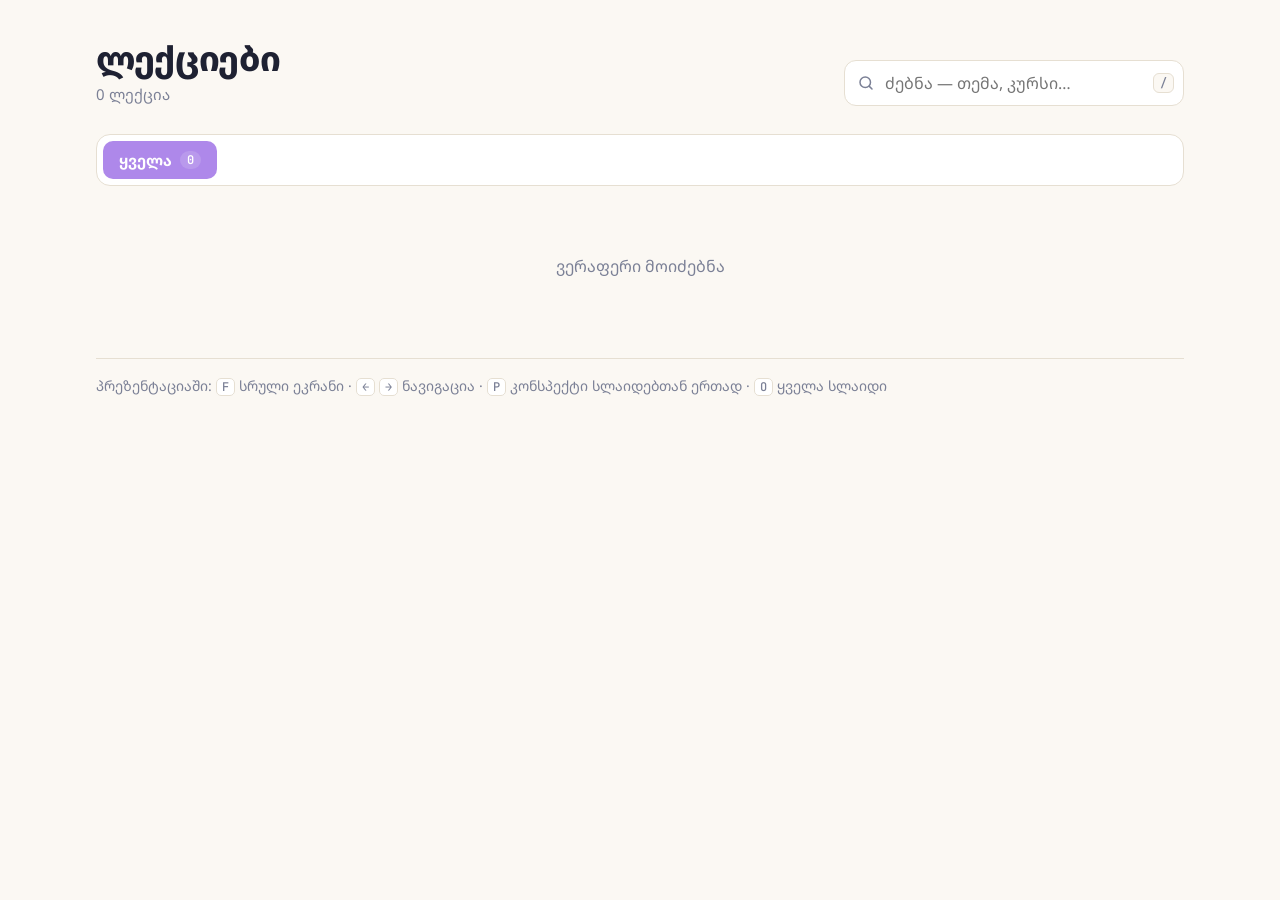
==== engine/index.html @ 10379c51 "AI მოდული: ლექციების ბიბლიოთეკა + ლექცია 01 - engine/, build.py, vercel.json — learn-easily/backend-" ====
<!doctype html>
<html lang="ka"><head><meta charset="utf-8"><meta name="viewport" content="width=device-width,initial-scale=1">
<title>ლექციები</title>
<link rel="preconnect" href="https://fonts.googleapis.com"><link rel="preconnect" href="https://fonts.gstatic.com" crossorigin>
<link href="https://fonts.googleapis.com/css2?family=Noto+Sans+Georgian:wght@400;600;700;800&family=JetBrains+Mono:wght@500;700&display=swap" rel="stylesheet">
<style>
:root{--bg:#fbf8f3;--card:#fff;--ink:#1e2132;--muted:#7b8096;--line:#e6dfd2;--accent:#6d28d9;--accent-soft:#f3effe;--teal:#0d9488;
  --mono:"JetBrains Mono",ui-monospace,monospace;--sans:"Noto Sans Georgian",system-ui,sans-serif}
*{box-sizing:border-box}
body{margin:0;background:var(--bg);color:var(--ink);font:16px/1.5 var(--sans)}
main{max-width:1120px;margin:0 auto;padding:40px 16px 80px}
header{display:flex;align-items:end;justify-content:space-between;gap:16px;flex-wrap:wrap;margin-bottom:28px}
h1{font-size:34px;line-height:1.1;margin:0;font-weight:800;letter-spacing:-.01em}
.sub{color:var(--muted);margin-top:6px;font-size:15px}
.search{position:relative;flex:0 1 340px;min-width:220px}
.search input{width:100%;font:16px var(--sans);padding:11px 14px 11px 40px;border:1px solid var(--line);border-radius:12px;background:var(--card);color:var(--ink);outline:none}
.search input:focus{border-color:var(--accent);box-shadow:0 0 0 3px var(--accent-soft)}
.search svg{position:absolute;left:13px;top:50%;transform:translateY(-50%);color:var(--muted)}
.search kbd{position:absolute;right:10px;top:50%;transform:translateY(-50%);font:500 12px var(--mono);color:var(--muted);border:1px solid var(--line);border-radius:6px;padding:1px 6px;background:var(--bg)}
.last{display:none;align-items:center;gap:12px;background:var(--accent-soft);border:1px solid #ddd2fb;border-radius:14px;padding:12px 16px;margin-bottom:28px;color:var(--ink);text-decoration:none}
.last.on{display:flex}
.last .lbl{font:700 12px var(--mono);color:var(--accent);text-transform:uppercase;letter-spacing:.04em;white-space:nowrap}
.last .t{font-weight:700;overflow:hidden;text-overflow:ellipsis;white-space:nowrap}
.last .go{margin-left:auto;font:700 14px var(--mono);color:var(--accent);white-space:nowrap}
.tabs{display:flex;gap:8px;flex-wrap:wrap;margin:0 0 28px;padding:6px;background:var(--card);border:1px solid var(--line);border-radius:14px}
.tab{all:unset;cursor:pointer;display:flex;align-items:center;gap:8px;font:700 15px var(--sans);padding:9px 16px;border-radius:10px;color:var(--muted)}
.tab:hover{color:var(--ink);background:var(--bg)}
.tab.on{background:var(--c,var(--accent));color:#fff}
.tab .n{font:600 12px var(--mono);padding:1px 7px;border-radius:999px;background:color-mix(in srgb,currentColor 14%,transparent)}
.tab.none{opacity:.55}
.course{margin:0 0 46px}
.course>h2{display:flex;align-items:center;gap:12px;font-size:28px;margin:0 0 18px;font-weight:800}
.course>h2::before{content:"";width:6px;height:28px;border-radius:3px;background:var(--c)}
.course>h2 small{font:500 13px var(--mono);color:var(--muted)}
.course .soon{color:var(--muted);background:var(--card);border:1px dashed var(--line);border-radius:16px;padding:22px;text-align:center}
.grid{display:grid;grid-template-columns:repeat(auto-fill,minmax(280px,1fr));gap:16px}
.card{position:relative;display:flex;flex-direction:column;background:var(--card);border:1px solid var(--line);border-radius:16px;padding:18px 18px 16px;
  transition:transform .15s,box-shadow .15s,border-color .15s;box-shadow:0 1px 2px rgba(30,33,50,.04)}
.card:hover{transform:translateY(-2px);box-shadow:0 10px 24px rgba(30,33,50,.08);border-color:#d6ccbb}
.card::before{content:"";position:absolute;left:0;top:18px;bottom:18px;width:4px;border-radius:0 4px 4px 0;background:var(--c,var(--accent))}
.card .top{display:flex;align-items:center;justify-content:space-between;margin-bottom:10px}
.num{font:700 13px var(--mono);color:var(--c,var(--accent));background:color-mix(in srgb,var(--c,var(--accent)) 10%,#fff);padding:3px 9px;border-radius:999px}
.slides{font:500 13px var(--mono);color:var(--muted)}
.title{font-weight:700;font-size:18px;line-height:1.35;color:var(--ink);text-decoration:none;flex:1;margin-bottom:14px}
.title::after{content:"";position:absolute;inset:0;border-radius:16px}
.card:hover .title{color:var(--c,var(--accent))}
.meta{position:relative;z-index:1;font:500 13px var(--mono);margin:-6px 0 12px}
.meta summary{cursor:pointer;color:var(--teal);list-style:none}.meta summary::-webkit-details-marker{display:none}
.meta details a{display:inline-block;margin:6px 10px 0 0;color:var(--teal);text-decoration:none}.meta details a:hover{text-decoration:underline}
.acts{position:relative;z-index:1;display:flex;gap:8px}
.btn{flex:1;text-align:center;font:700 14px var(--sans);text-decoration:none;border-radius:10px;padding:9px 12px;white-space:nowrap;border:1px solid var(--line);color:var(--ink);background:var(--card)}
.btn:hover{border-color:var(--ink)}
.btn.play{flex:1.6;background:var(--c,var(--accent));border-color:var(--c,var(--accent));color:#fff}
.btn.play:hover{filter:brightness(.92)}
.empty{display:none;color:var(--muted);text-align:center;padding:40px 0}
.hidden{display:none!important}
footer{color:var(--muted);font-size:14px;margin-top:40px;border-top:1px solid var(--line);padding-top:16px}
footer kbd{font:500 12px var(--mono);border:1px solid var(--line);border-radius:5px;padding:0 5px;background:var(--card)}
@media (max-width:640px){
  h1{font-size:28px}.search{flex-basis:100%}
}
</style></head>
<body><main>
<header>
  <div><h1>ლექციები</h1><div class="sub" id="sub"></div></div>
  <label class="search"><svg width="18" height="18" viewBox="0 0 24 24" fill="none" stroke="currentColor" stroke-width="2" stroke-linecap="round"><circle cx="11" cy="11" r="7"/><path d="m20 20-3.5-3.5"/></svg>
    <input id="q" type="search" placeholder="ძებნა — თემა, კურსი…" autocomplete="off"><kbd>/</kbd></label>
</header>
<a class="last" id="last"><span class="lbl">ბოლოს გახსნილი</span><span class="t"></span><span class="go">გაგრძელება →</span></a>
<nav class="tabs" id="tabs"></nav>
<div id="courses"></div>
<div class="empty" id="empty">ვერაფერი მოიძებნა</div>
<footer>პრეზენტაციაში: <kbd>F</kbd> სრული ეკრანი · <kbd>←</kbd> <kbd>→</kbd> ნავიგაცია · <kbd>P</kbd> კონსპექტი სლაიდებთან ერთად · <kbd>O</kbd> ყველა სლაიდი</footer>
</main>
<script>
const CATALOG = /*CATALOG*/[];
const esc = s => String(s).replace(/[&<>"]/g, c => ({ '&': '&amp;', '<': '&lt;', '>': '&gt;', '"': '&quot;' })[c]);
const total = CATALOG.reduce((n, c) => n + c.lectures.length, 0);
document.getElementById('sub').textContent = `${total} ლექცია`;

const COLORS = ['#6d28d9', '#0d9488', '#2563eb', '#d97706', '#db2777'];
const courses = CATALOG.map((c, i) => ({ ...c, color: COLORS[i % COLORS.length], count: c.lectures.length }));

const card = c => l => {
  const href = `${c.slug}/${l.slug}/`;
  const name = `${esc(c.title)} · ${l.num} — ${esc(l.title)}`;
  const mats = l.materials.length ? `<div class="meta"><details><summary>📎 მასალები · ${l.materials.length} ფაილი</summary>${l.materials.map(m => `<a href="${href}materials/${encodeURIComponent(m)}" download>${esc(m)}</a>`).join('')}</details></div>` : '';
  return `<article class="card" data-text="${esc((c.title + ' ' + l.title + ' ' + l.materials.join(' ')).toLowerCase())}">
    <div class="top"><span class="num">ლექცია ${l.num}</span><span class="slides">${l.slides} სლაიდი</span></div>
    <a class="title" href="${href}" data-open="${name}">${esc(l.title)}</a>
    ${mats}
    <div class="acts"><a class="btn play" href="${href}" data-open="${name}">▶ პრეზენტაცია</a>${l.study ? `<a class="btn" href="${href}study.html">📖 კონსპექტი</a>` : ``}</div>
  </article>`;
};
document.getElementById('courses').innerHTML = courses.map(c => `
  <section class="course" data-cat="${esc(c.slug)}" style="--c:${c.color}">
    <h2>${esc(c.title)}<small>${c.count} ლექცია</small></h2>
    ${c.count ? `<div class="grid">${c.lectures.map(card(c)).join('')}</div>` : `<div class="soon">ლექციები მალე დაემატება</div>`}
  </section>`).join('');

// category tabs — the choice lives in the URL (#devops), so a category can be linked directly
const tabs = document.getElementById('tabs');
tabs.innerHTML = [{ slug: '', title: 'ყველა', count: total, color: '' }, ...courses].map(k =>
  `<button class="tab${k.count ? '' : ' none'}" data-cat="${k.slug}" style="${k.color ? `--c:${k.color}` : ''}">${esc(k.title)}<span class="n">${k.count}</span></button>`).join('');
let cur = '';
function showCat(slug) {
  cur = courses.some(k => k.slug === slug) ? slug : '';
  tabs.querySelectorAll('.tab').forEach(t => t.classList.toggle('on', t.dataset.cat === cur));
  applyFilter();
}
tabs.addEventListener('click', e => {
  const t = e.target.closest('.tab'); if (!t) return;
  history.replaceState(null, '', t.dataset.cat ? '#' + t.dataset.cat : location.pathname);
  showCat(t.dataset.cat);
});

// last opened (per-browser convenience only)
const lastEl = document.getElementById('last');
try {
  const last = JSON.parse(localStorage.getItem('lectures:last') || 'null');
  if (last && last.href) { lastEl.href = last.href; lastEl.querySelector('.t').textContent = last.title; lastEl.classList.add('on'); }
} catch (e) {}
document.addEventListener('click', e => {
  const a = e.target.closest('a[data-open]'); if (!a) return;
  try { localStorage.setItem('lectures:last', JSON.stringify({ href: a.getAttribute('href'), title: a.dataset.open })); } catch (e) {}
});

// search + category filter
const q = document.getElementById('q');
function applyFilter() {
  const words = q.value.toLowerCase().trim().split(/\s+/).filter(Boolean);
  let any = 0;
  document.querySelectorAll('.course').forEach(sec => {
    const inCat = !cur || sec.dataset.cat === cur;
    let n = 0;
    sec.querySelectorAll('.card').forEach(r => { const hit = words.every(w => r.dataset.text.includes(w)); r.classList.toggle('hidden', !hit); n += hit; });
    // an empty course shows its "soon" note only when its own tab is picked
    const soon = !sec.querySelector('.card') && cur === sec.dataset.cat && !words.length;
    sec.classList.toggle('hidden', !inCat || !(n || soon));
    if (inCat) any += n || soon;
  });
  document.getElementById('empty').style.display = any ? 'none' : 'block';
  lastEl.classList.toggle('hidden', !!words.length);
}
q.addEventListener('input', applyFilter);
showCat(location.hash.slice(1));
addEventListener('hashchange', () => showCat(location.hash.slice(1)));
document.addEventListener('keydown', e => {
  if (e.key === '/' && document.activeElement !== q) { e.preventDefault(); q.focus(); }
  if (e.key === 'Escape' && document.activeElement === q) { q.value = ''; q.dispatchEvent(new Event('input')); q.blur(); }
});
</script>
</body></html>
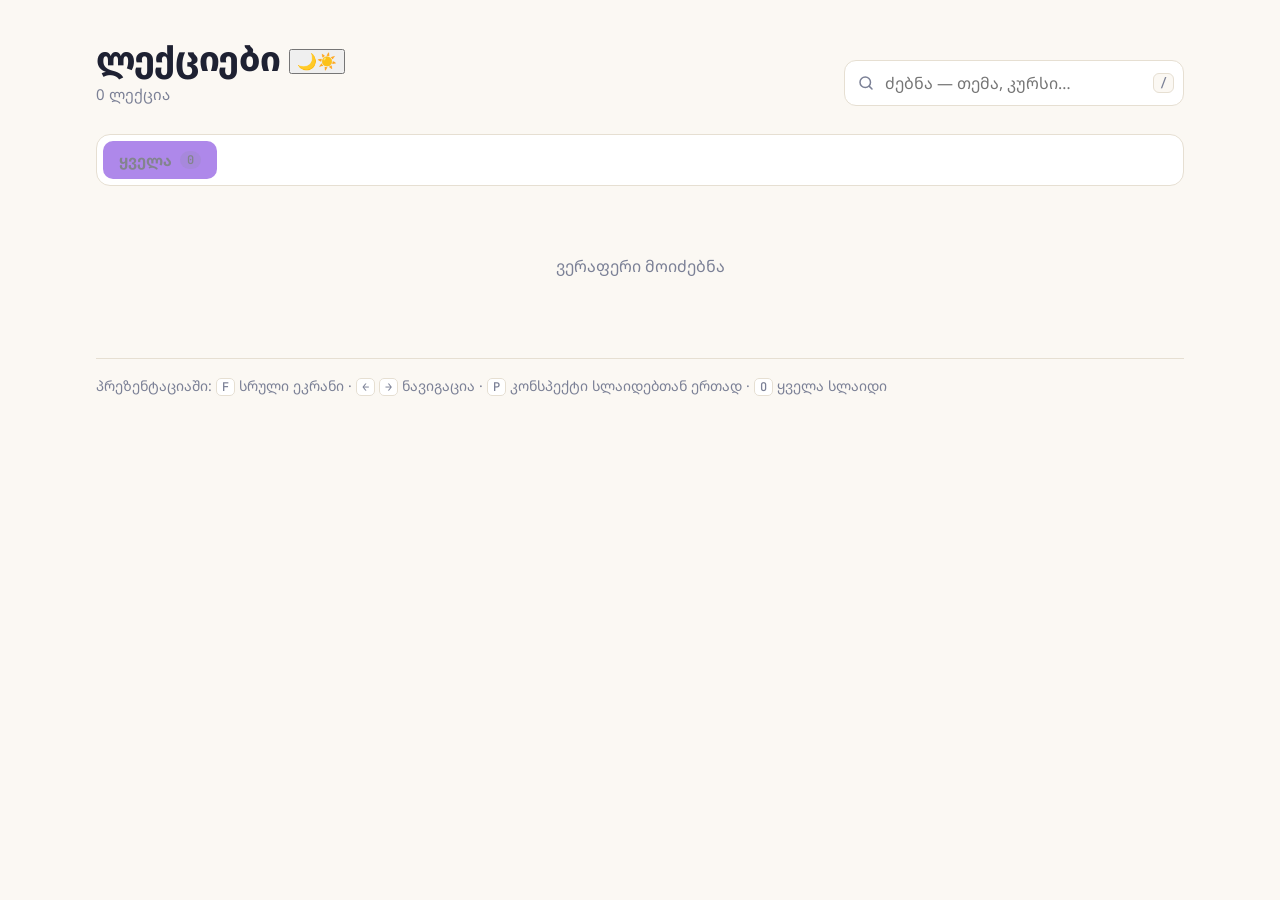
==== commit 4690e2e6: "მუქი თემა ყველა გვერდზე; პრეზენტაციის ინგლისური ვერსია (deck.en.json → index.en.html) Co-Authored-By" ====
--- a/engine/index.html
+++ b/engine/index.html
@@ -3,8 +3,10 @@
 <title>ლექციები</title>
 <link rel="preconnect" href="https://fonts.googleapis.com"><link rel="preconnect" href="https://fonts.gstatic.com" crossorigin>
 <link href="https://fonts.googleapis.com/css2?family=Noto+Sans+Georgian:wght@400;600;700;800&family=JetBrains+Mono:wght@500;700&display=swap" rel="stylesheet">
+<!--THEME-->
 <style>
-:root{--bg:#fbf8f3;--card:#fff;--ink:#1e2132;--muted:#7b8096;--line:#e6dfd2;--accent:#6d28d9;--accent-soft:#f3effe;--teal:#0d9488;
+html[data-theme=dark]{--k1:#ab9ff2;--k2:#72bfb3;--k3:#8aa9e6;--k4:#dfa96e;--k5:#e29bba}
+:root{--bg:#fbf8f3;--card:#fff;--ink:#1e2132;--muted:#7b8096;--line:#e6dfd2;--line2:#d6ccbb;--k1:#6d28d9;--k2:#0d9488;--k3:#2563eb;--k4:#d97706;--k5:#db2777;--accent:#6d28d9;--accent-soft:#f3effe;--teal:#0d9488;
   --mono:"JetBrains Mono",ui-monospace,monospace;--sans:"Noto Sans Georgian",system-ui,sans-serif}
 *{box-sizing:border-box}
 body{margin:0;background:var(--bg);color:var(--ink);font:16px/1.5 var(--sans)}
@@ -17,7 +19,7 @@
 .search input:focus{border-color:var(--accent);box-shadow:0 0 0 3px var(--accent-soft)}
 .search svg{position:absolute;left:13px;top:50%;transform:translateY(-50%);color:var(--muted)}
 .search kbd{position:absolute;right:10px;top:50%;transform:translateY(-50%);font:500 12px var(--mono);color:var(--muted);border:1px solid var(--line);border-radius:6px;padding:1px 6px;background:var(--bg)}
-.last{display:none;align-items:center;gap:12px;background:var(--accent-soft);border:1px solid #ddd2fb;border-radius:14px;padding:12px 16px;margin-bottom:28px;color:var(--ink);text-decoration:none}
+.last{display:none;align-items:center;gap:12px;background:var(--accent-soft);border:1px solid var(--acc-line);border-radius:14px;padding:12px 16px;margin-bottom:28px;color:var(--ink);text-decoration:none}
 .last.on{display:flex}
 .last .lbl{font:700 12px var(--mono);color:var(--accent);text-transform:uppercase;letter-spacing:.04em;white-space:nowrap}
 .last .t{font-weight:700;overflow:hidden;text-overflow:ellipsis;white-space:nowrap}
@@ -25,7 +27,7 @@
 .tabs{display:flex;gap:8px;flex-wrap:wrap;margin:0 0 28px;padding:6px;background:var(--card);border:1px solid var(--line);border-radius:14px}
 .tab{all:unset;cursor:pointer;display:flex;align-items:center;gap:8px;font:700 15px var(--sans);padding:9px 16px;border-radius:10px;color:var(--muted)}
 .tab:hover{color:var(--ink);background:var(--bg)}
-.tab.on{background:var(--c,var(--accent));color:#fff}
+.tab.on{background:var(--c,var(--accent));color:var(--on)}
 .tab .n{font:600 12px var(--mono);padding:1px 7px;border-radius:999px;background:color-mix(in srgb,currentColor 14%,transparent)}
 .tab.none{opacity:.55}
 .course{margin:0 0 46px}
@@ -36,10 +38,10 @@
 .grid{display:grid;grid-template-columns:repeat(auto-fill,minmax(280px,1fr));gap:16px}
 .card{position:relative;display:flex;flex-direction:column;background:var(--card);border:1px solid var(--line);border-radius:16px;padding:18px 18px 16px;
   transition:transform .15s,box-shadow .15s,border-color .15s;box-shadow:0 1px 2px rgba(30,33,50,.04)}
-.card:hover{transform:translateY(-2px);box-shadow:0 10px 24px rgba(30,33,50,.08);border-color:#d6ccbb}
+.card:hover{transform:translateY(-2px);box-shadow:0 10px 24px rgba(30,33,50,.08);border-color:var(--line2)}
 .card::before{content:"";position:absolute;left:0;top:18px;bottom:18px;width:4px;border-radius:0 4px 4px 0;background:var(--c,var(--accent))}
 .card .top{display:flex;align-items:center;justify-content:space-between;margin-bottom:10px}
-.num{font:700 13px var(--mono);color:var(--c,var(--accent));background:color-mix(in srgb,var(--c,var(--accent)) 10%,#fff);padding:3px 9px;border-radius:999px}
+.num{font:700 13px var(--mono);color:var(--c,var(--accent));background:color-mix(in srgb,var(--c,var(--accent)) 10%,var(--card));padding:3px 9px;border-radius:999px}
 .slides{font:500 13px var(--mono);color:var(--muted)}
 .title{font-weight:700;font-size:18px;line-height:1.35;color:var(--ink);text-decoration:none;flex:1;margin-bottom:14px}
 .title::after{content:"";position:absolute;inset:0;border-radius:16px}
@@ -50,7 +52,7 @@
 .acts{position:relative;z-index:1;display:flex;gap:8px}
 .btn{flex:1;text-align:center;font:700 14px var(--sans);text-decoration:none;border-radius:10px;padding:9px 12px;white-space:nowrap;border:1px solid var(--line);color:var(--ink);background:var(--card)}
 .btn:hover{border-color:var(--ink)}
-.btn.play{flex:1.6;background:var(--c,var(--accent));border-color:var(--c,var(--accent));color:#fff}
+.btn.play{flex:1.6;background:var(--c,var(--accent));border-color:var(--c,var(--accent));color:var(--on)}
 .btn.play:hover{filter:brightness(.92)}
 .empty{display:none;color:var(--muted);text-align:center;padding:40px 0}
 .hidden{display:none!important}
@@ -59,10 +61,13 @@
 @media (max-width:640px){
   h1{font-size:28px}.search{flex-basis:100%}
 }
+.card .links{display:flex;flex-wrap:wrap;gap:6px 14px;margin-top:10px;font:600 13px var(--mono, ui-monospace, monospace)}
+.card .links a.lect{color:var(--muted)}
+.card .links a{color:var(--teal);text-decoration:none}.card .links a:hover{text-decoration:underline}
 </style></head>
 <body><main>
 <header>
-  <div><h1>ლექციები</h1><div class="sub" id="sub"></div></div>
+  <div><h1>ლექციები <button class="themebtn" type="button" title="ღია / მუქი თემა" style="vertical-align:middle;font-size:16px"><span class="l">🌙</span><span class="d">☀️</span></button></h1><div class="sub" id="sub"></div></div>
   <label class="search"><svg width="18" height="18" viewBox="0 0 24 24" fill="none" stroke="currentColor" stroke-width="2" stroke-linecap="round"><circle cx="11" cy="11" r="7"/><path d="m20 20-3.5-3.5"/></svg>
     <input id="q" type="search" placeholder="ძებნა — თემა, კურსი…" autocomplete="off"><kbd>/</kbd></label>
 </header>
@@ -78,7 +83,7 @@
 const total = CATALOG.reduce((n, c) => n + c.lectures.length, 0);
 document.getElementById('sub').textContent = `${total} ლექცია`;
 
-const COLORS = ['#6d28d9', '#0d9488', '#2563eb', '#d97706', '#db2777'];
+const COLORS = ['var(--k1)', 'var(--k2)', 'var(--k3)', 'var(--k4)', 'var(--k5)'];   // light/dark — page-theme-ში
 const courses = CATALOG.map((c, i) => ({ ...c, color: COLORS[i % COLORS.length], count: c.lectures.length }));
 
 const card = c => l => {
@@ -90,6 +95,7 @@
     <a class="title" href="${href}" data-open="${name}">${esc(l.title)}</a>
     ${mats}
     <div class="acts"><a class="btn play" href="${href}" data-open="${name}">▶ პრეზენტაცია</a>${l.study ? `<a class="btn" href="${href}study.html">📖 კონსპექტი</a>` : ``}</div>
+    ${l.study ? `<div class="links">${l.classwork ? `<a href="${href}study.html#classwork">📝 კლასის დავალება</a>` : ''}${l.homework ? `<a href="${href}study.html#homework">🏠 საშინაო</a>` : ''}${l.quiz ? `<a href="${href}study.html#quiz">✅ ტესტი · ${l.quiz}</a>` : ''}${l.lecturer ? `<a class="lect" href="${href}lecturer.html">🎓 ლექტორისთვის</a>` : ''}</div>` : ''}
   </article>`;
 };
 document.getElementById('courses').innerHTML = courses.map(c => `
